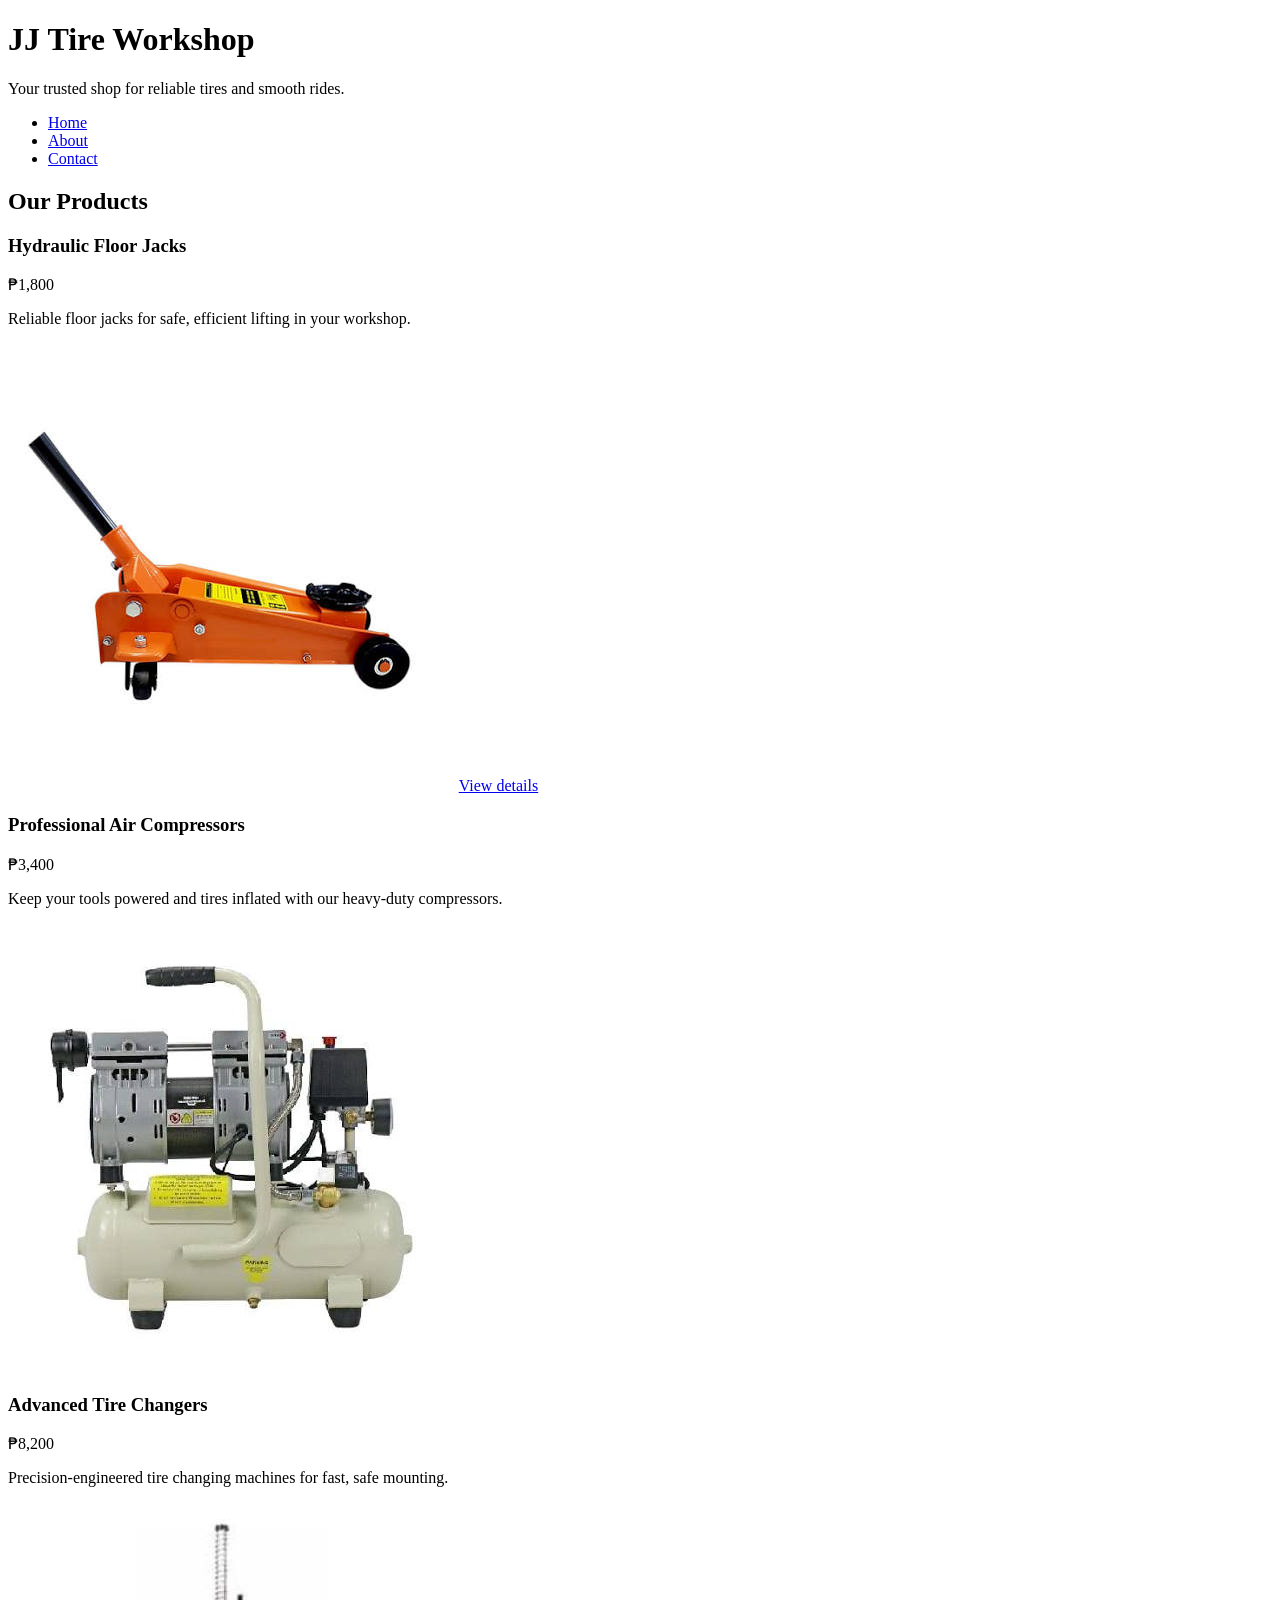
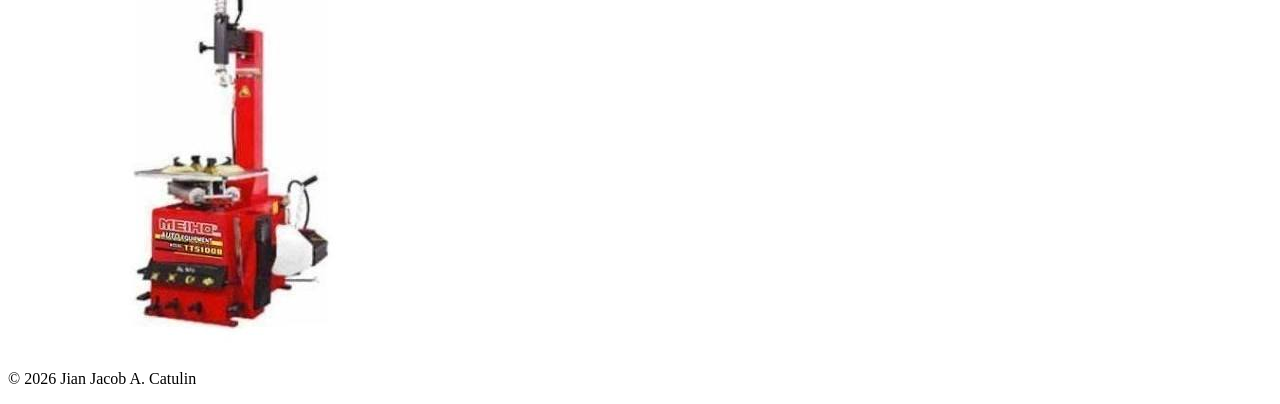
==== index.html @ cdc23dc0 "Added link to detail page" ====
<!DOCTYPE html>
<html lang="en">
<head>
    <meta charset="UTF-8">
    <title>JJ Tire Workshop</title>
</head>
<body>

    <header>
        <h1>JJ Tire Workshop</h1>
        <p>Your trusted shop for reliable tires and smooth rides.</p>
        <nav>
            <ul>
                <li><a href="index.html">Home</a></li>
                <li><a href="about.html">About</a></li>
                <li><a href="contact.html">Contact</a></li>
            </ul>
        </nav>
    </header>

    <main>
        <section id="products">
            <h2>Our Products</h2>
            
            <article>
    <h3>Hydraulic Floor Jacks</h3>
    <p>₱1,800</p>
    <p>Reliable floor jacks for safe, efficient lifting in your workshop.</p>
    <img src="floor_jacks.jpg" alt="A robust red hydraulic floor jack">
 <a href="products/hydraulic-floor-jacks.html">View details</a>
</article>

            <article>
                <h3>Professional Air Compressors</h3>
                <p>₱3,400</p>
                <p>Keep your tools powered and tires inflated with our heavy-duty compressors.</p>
                <img src="air_compressor.jpg" alt="A high capacity industrial grade air compressor">
            </article>

            <article>
                <h3>Advanced Tire Changers</h3>
                <p>₱8,200</p>
                <p>Precision-engineered tire changing machines for fast, safe mounting.</p>
                <img src="tire_changer.jpg" alt="A commercial tire changing machine with a standard design">
            </article>

        </section>
    </main>

    <footer>
        <p>&copy; 2026 Jian Jacob A. Catulin</p>
    </footer>

</body>
</html>
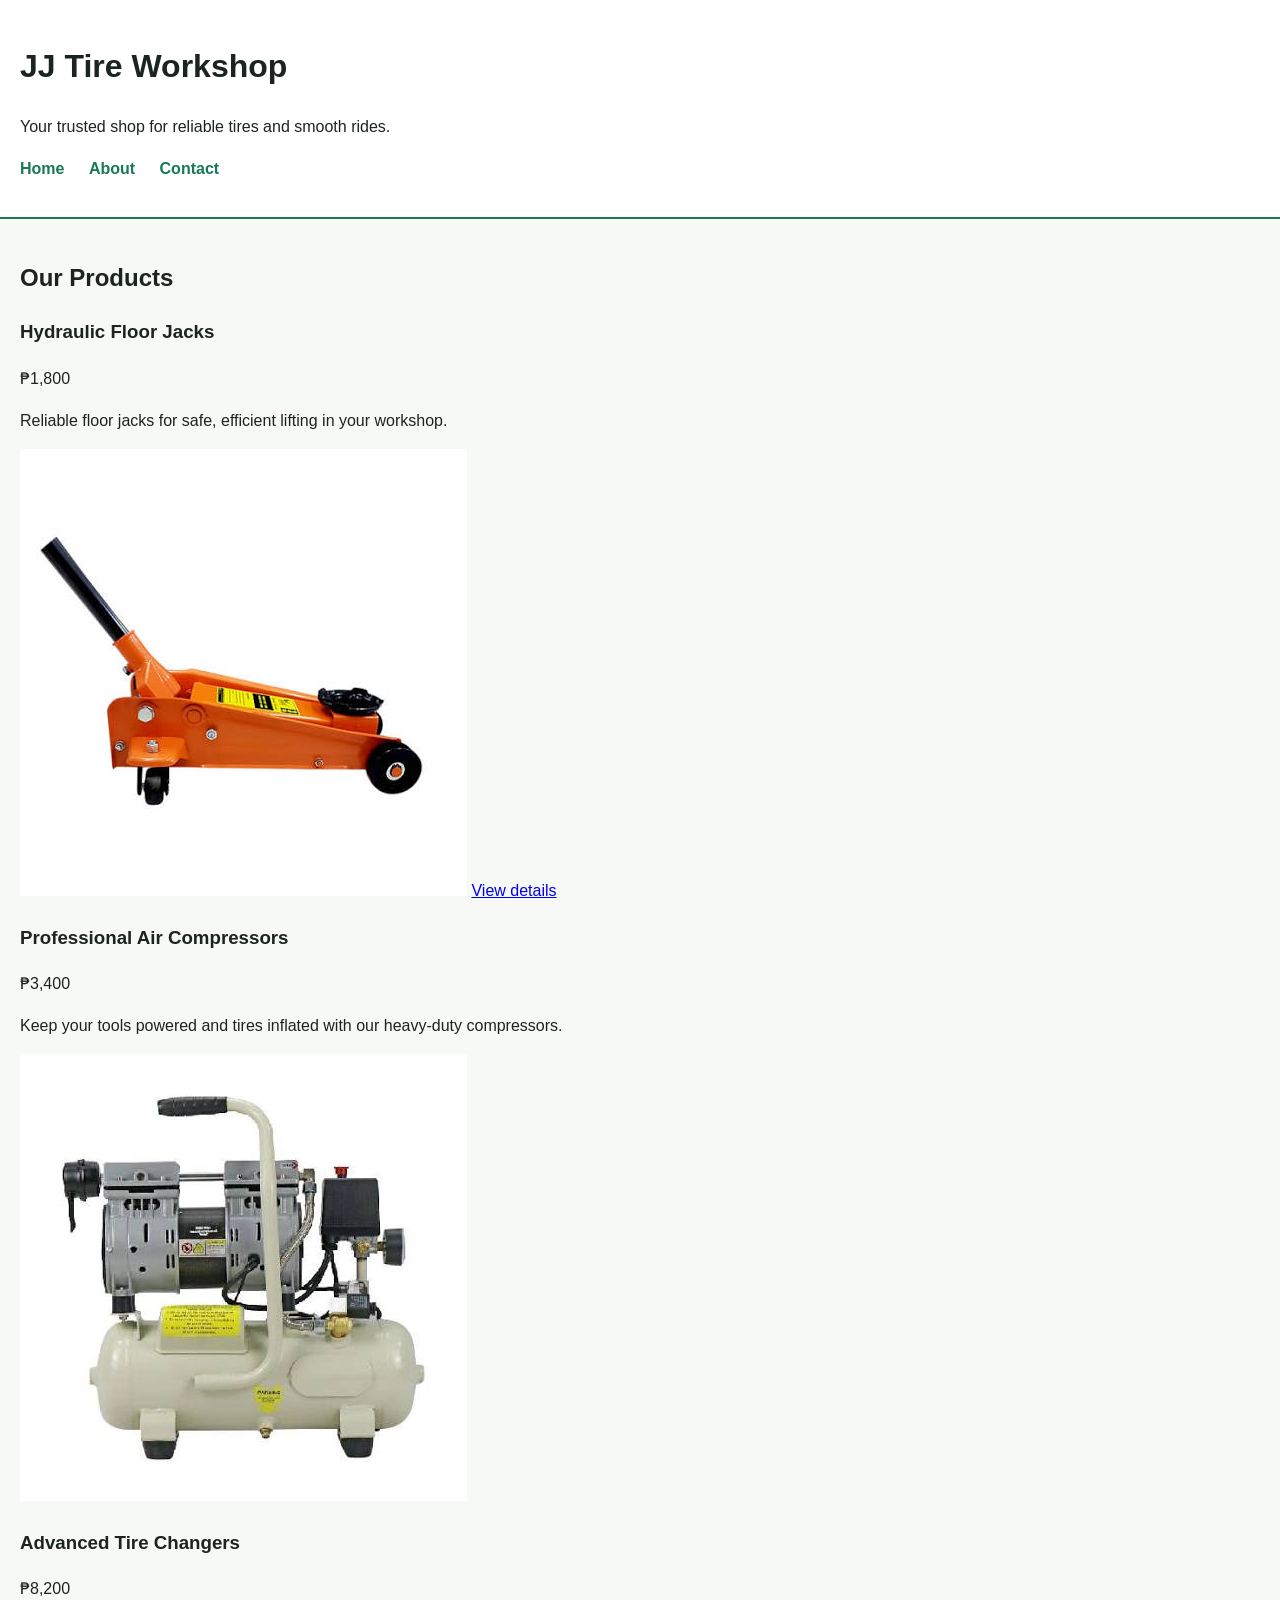
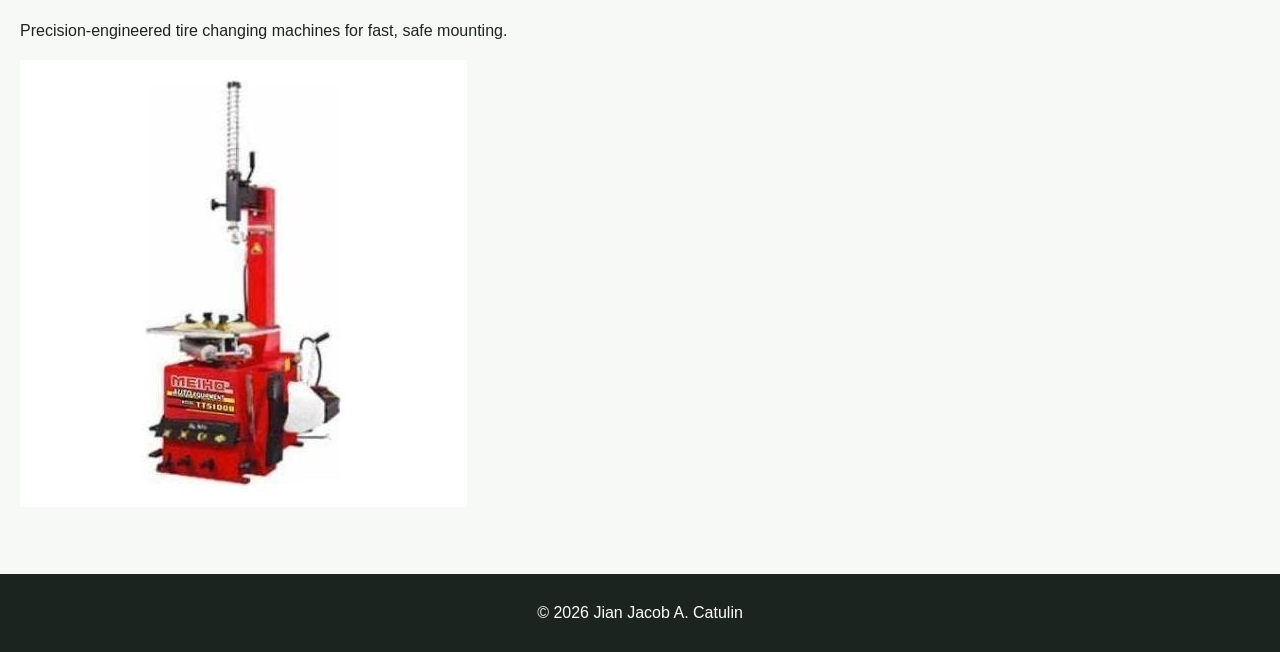
==== commit f8b113d9: "Fixed contact page layout and folder structure" ====
--- a/index.html
+++ b/index.html
@@ -3,6 +3,7 @@
 <head>
     <meta charset="UTF-8">
     <title>JJ Tire Workshop</title>
+    <link rel="stylesheet" href="style.css">
 </head>
 <body>
 
--- a/style.css
+++ b/style.css
@@ -0,0 +1,74 @@
+:root {
+
+  --brand: #177A54; 
+  --ink: #1C2420;
+  --muted: #5D665C;
+  --bg-light: #F7F9F6;
+}
+
+
+* {
+
+  box-sizing: border-box;
+}
+
+body {
+
+  font-family: 'Segoe UI', Helvetica, Arial, sans-serif;
+  line-height: 1.6;
+  color: var(--ink);
+  background-color: var(--bg-light);
+  margin: 0;
+}
+
+
+header {
+  background-color: white;
+  padding: 20px;
+  border-bottom: 2px solid var(--brand);
+}
+
+main {
+  padding: 20px;
+}
+
+footer {
+  background-color: var(--ink);
+  color: white;
+  text-align: center;
+  padding: 10px;
+  margin-top: 40px;
+}
+
+
+nav ul {
+ 
+  list-style: none;
+  padding: 0;
+}
+
+nav li {
+ 
+  display: inline-block;
+  margin-right: 20px;
+}
+
+nav a {
+ 
+  text-decoration: none;
+  color: var(--brand);
+  font-weight: bold;
+}
+
+nav a:hover {
+  color: var(--ink);
+}
+
+
+.card {
+  border: 1px solid var(--muted);
+  background-color: white;
+  padding: 20px;
+  margin-bottom: 20px;
+  border-left: 5px solid var(--brand);
+}
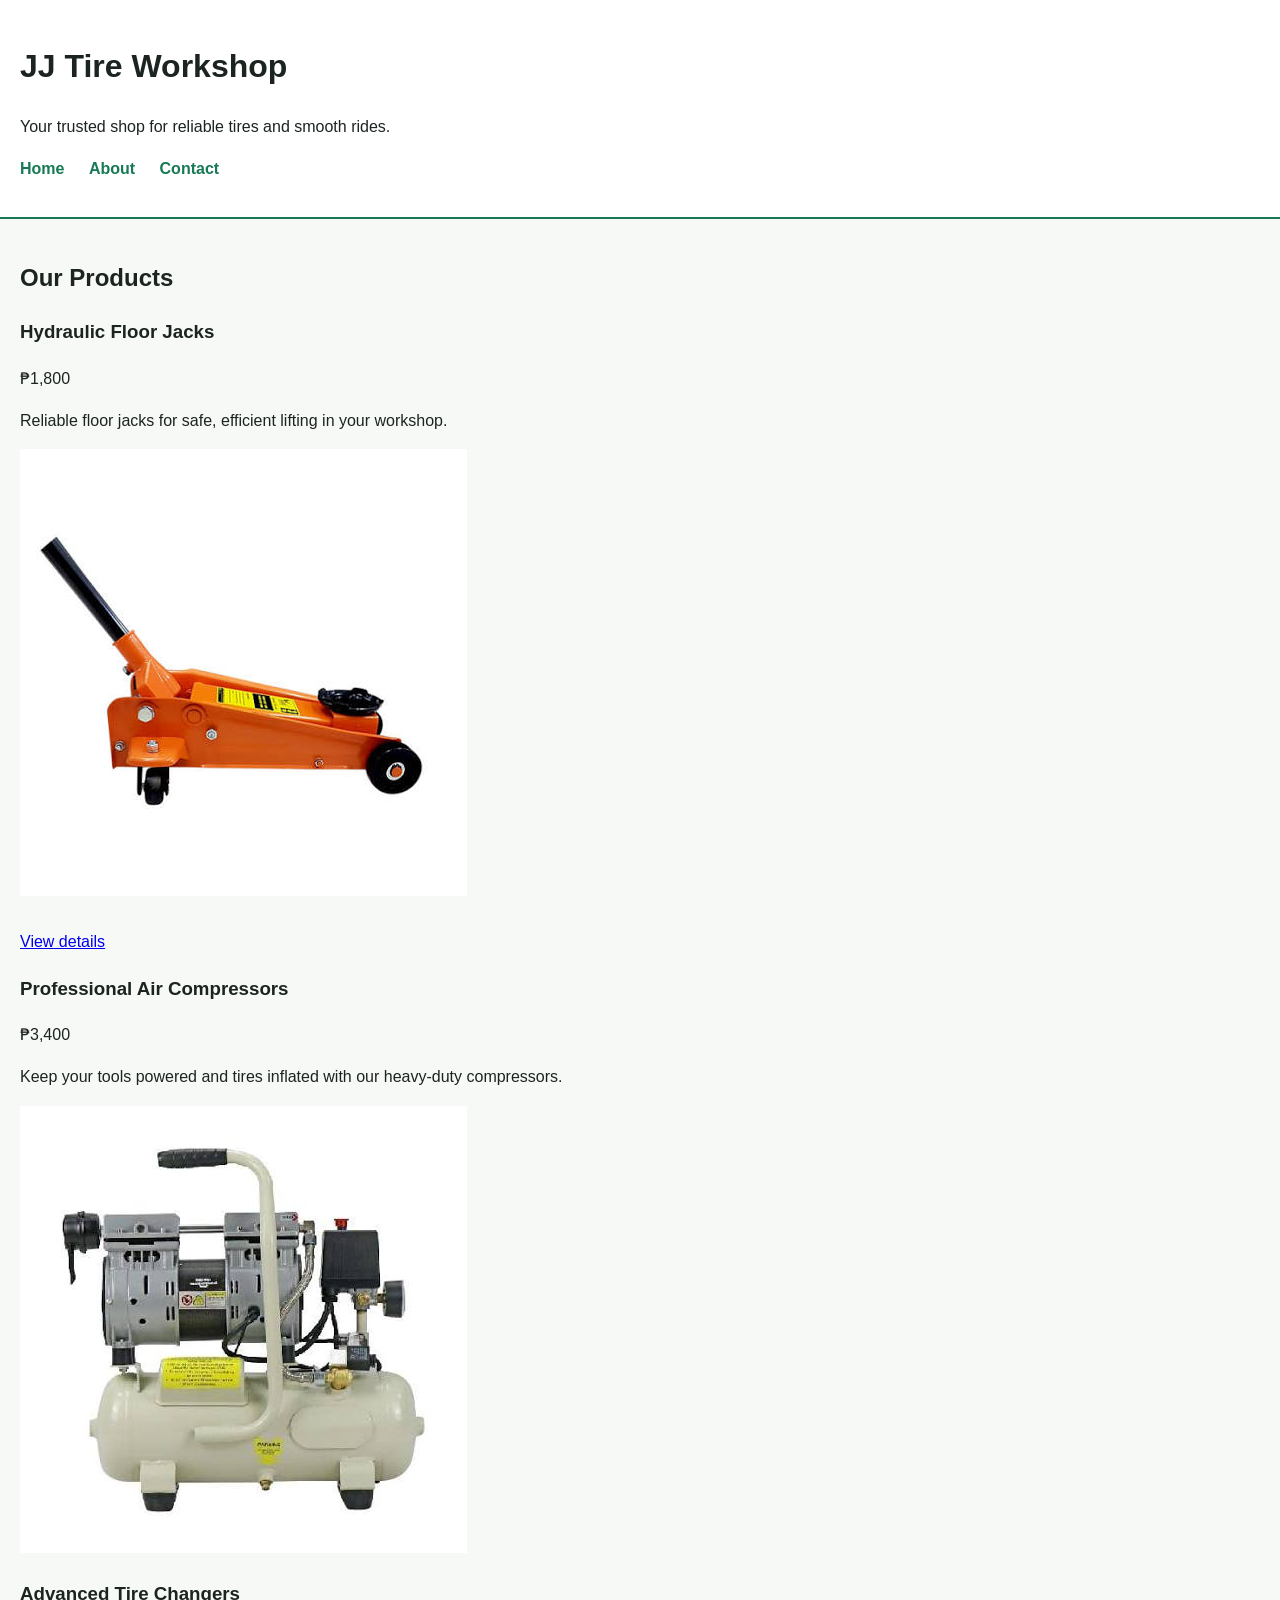
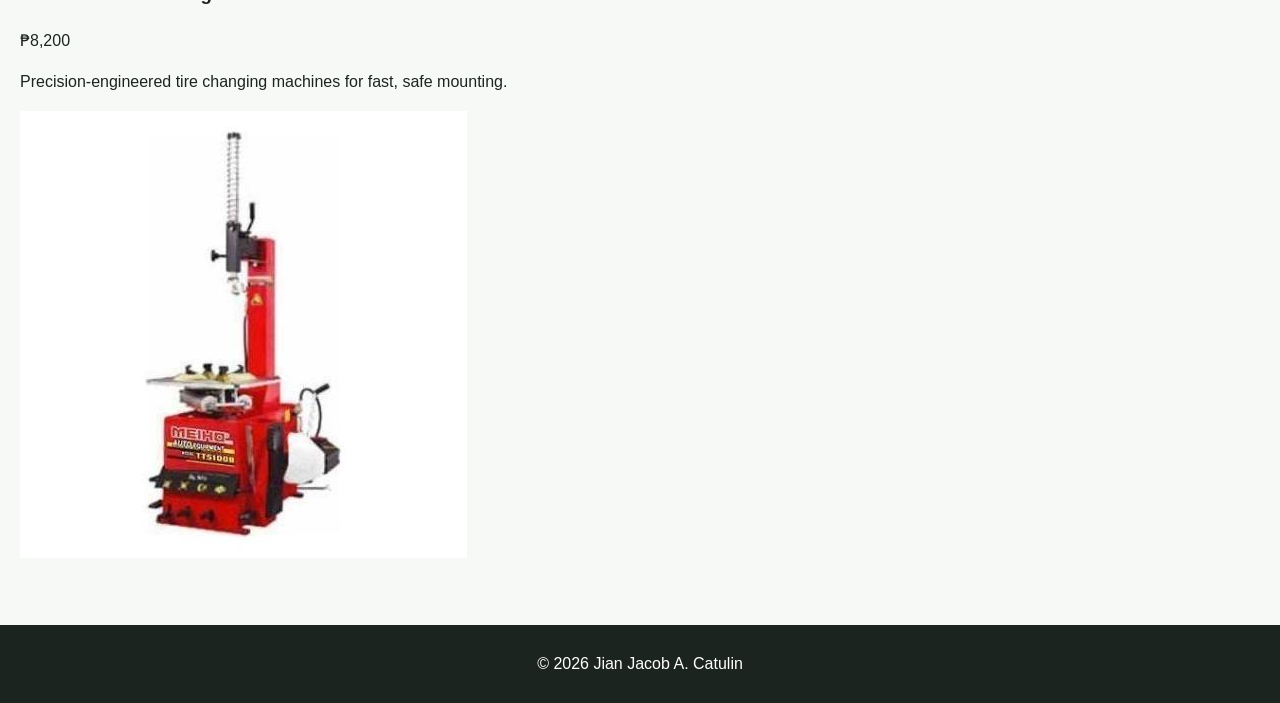
==== commit cc701852: "Applied product card class to HTML and updated CSS" ====
--- a/index.html
+++ b/index.html
@@ -20,33 +20,37 @@
     </header>
 
     <main>
-        <section id="products">
-            <h2>Our Products</h2>
-            
-            <article>
-    <h3>Hydraulic Floor Jacks</h3>
-    <p>₱1,800</p>
-    <p>Reliable floor jacks for safe, efficient lifting in your workshop.</p>
-    <img src="floor_jacks.jpg" alt="A robust red hydraulic floor jack">
- <a href="products/hydraulic-floor-jacks.html">View details</a>
-</article>
+    <section id="products">
+        <h2>Our Products</h2>
 
-            <article>
-                <h3>Professional Air Compressors</h3>
-                <p>₱3,400</p>
-                <p>Keep your tools powered and tires inflated with our heavy-duty compressors.</p>
-                <img src="air_compressor.jpg" alt="A high capacity industrial grade air compressor">
-            </article>
+    
+        <div class="product-card">
+            <h3>Hydraulic Floor Jacks</h3>
+            <p>₱1,800</p>
+            <p>Reliable floor jacks for safe, efficient lifting in your workshop.</p>
+            <img src="floor_jacks.jpg" alt="A robust red hydraulic floor jack">
+            <br><br>
+            <a href="products/hydraulic-floor-jacks.html">View details</a>
+        </div>
 
-            <article>
-                <h3>Advanced Tire Changers</h3>
-                <p>₱8,200</p>
-                <p>Precision-engineered tire changing machines for fast, safe mounting.</p>
-                <img src="tire_changer.jpg" alt="A commercial tire changing machine with a standard design">
-            </article>
+      
+        <div class="product-card">
+            <h3>Professional Air Compressors</h3>
+            <p>₱3,400</p>
+            <p>Keep your tools powered and tires inflated with our heavy-duty compressors.</p>
+            <img src="air_compressor.jpg" alt="A high capacity industrial grade air compressor">
+        </div>
 
-        </section>
-    </main>
+       
+        <div class="product-card">
+            <h3>Advanced Tire Changers</h3>
+            <p>₱8,200</p>
+            <p>Precision-engineered tire changing machines for fast, safe mounting.</p>
+            <img src="tire_changer.jpg" alt="A professional tire changing machine">
+        </div>
+
+    </section>
+</main>
 
     <footer>
         <p>&copy; 2026 Jian Jacob A. Catulin</p>
--- a/style.css
+++ b/style.css
@@ -71,4 +71,56 @@
   padding: 20px;
   margin-bottom: 20px;
   border-left: 5px solid var(--brand);
+}
+
+
+
+/* ===== Contact Form ===== */
+fieldset {
+  padding: 20px;
+  border-radius: 8px;
+  border: 1px solid var(--muted); 
+  background-color: #ffffff;
+}
+
+legend {
+  color: var(--brand);
+  font-weight: bold;
+  font-size: 1.2rem;
+  padding: 0 8px;
+}
+
+
+input, textarea, select {
+  padding: 12px;
+  border: 1px solid var(--muted);
+  border-radius: 4px;
+  width: 100%;
+  max-width: 400px;
+  font-family: inherit;
+}
+
+
+button[type="submit"] {
+  background-color: var(--brand);
+  color: #ffffff;
+  padding: 12px 24px;
+  border: none;
+  border-radius: 4px;
+  cursor: pointer;
+  font-weight: bold;
+  font-size: 1rem;
+  margin-top: 16px;
+}
+
+button[type="submit"]:hover {
+  background-color: var(--ink);
+}
+
+
+input:focus,
+textarea:focus,
+select:focus {
+  outline: 3px solid var(--brand);
+  outline-offset: 2px;
 }
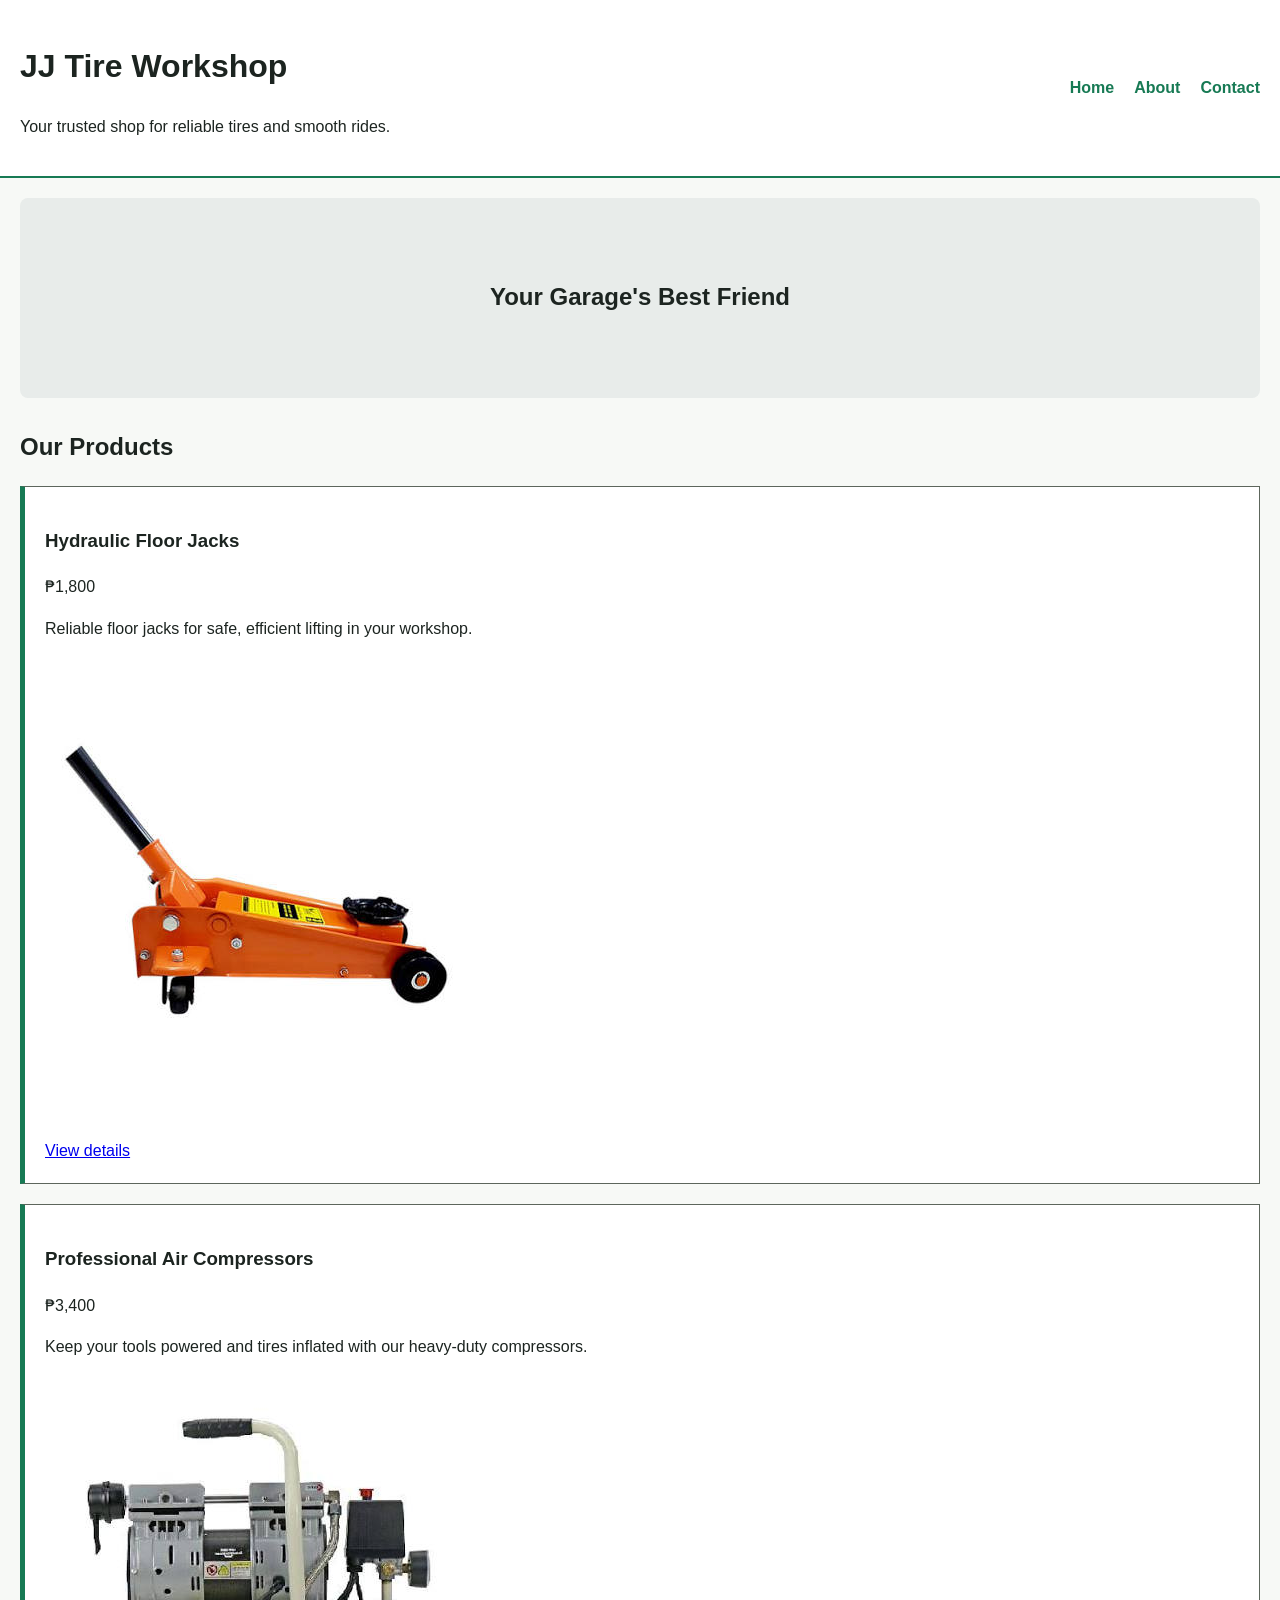
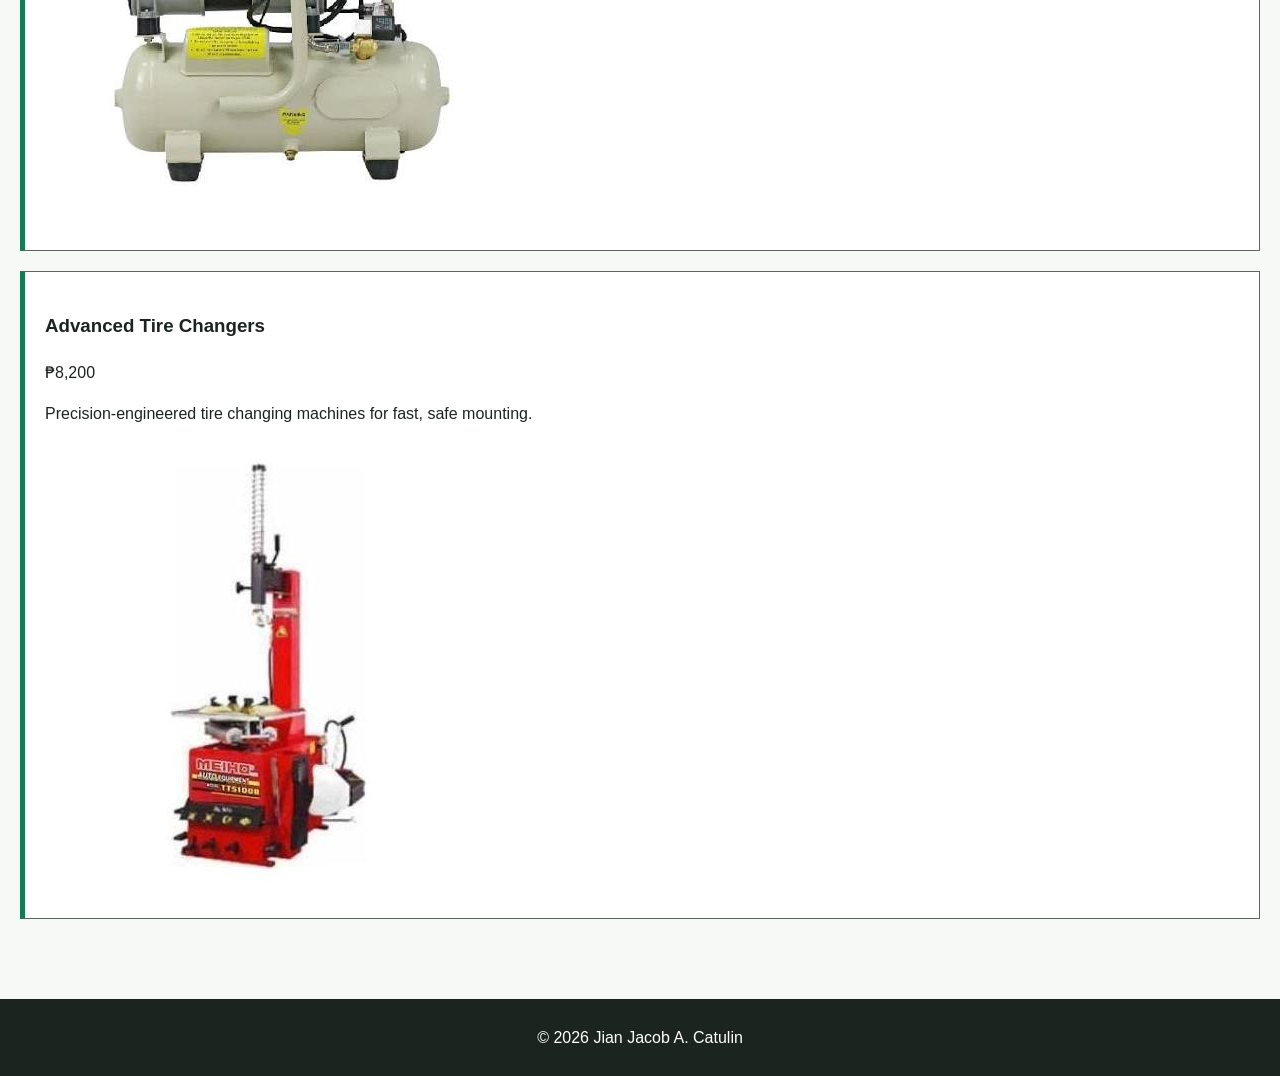
==== commit b3d37923: "Rebuilt header with Flexbox" ====
--- a/index.html
+++ b/index.html
@@ -7,9 +7,16 @@
 </head>
 <body>
 
-    <header>
-        <h1>JJ Tire Workshop</h1>
-        <p>Your trusted shop for reliable tires and smooth rides.</p>
+  
+    <header class="site-header">
+        
+     
+        <div class="brand">
+            <h1>JJ Tire Workshop</h1>
+            <p>Your trusted shop for reliable tires and smooth rides.</p>
+        </div>
+        
+    
         <nav>
             <ul>
                 <li><a href="index.html">Home</a></li>
@@ -17,40 +24,44 @@
                 <li><a href="contact.html">Contact</a></li>
             </ul>
         </nav>
+        
     </header>
 
     <main>
-    <section id="products">
-        <h2>Our Products</h2>
-
+        
     
-        <div class="product-card">
-            <h3>Hydraulic Floor Jacks</h3>
-            <p>₱1,800</p>
-            <p>Reliable floor jacks for safe, efficient lifting in your workshop.</p>
-            <img src="floor_jacks.jpg" alt="A robust red hydraulic floor jack">
-            <br><br>
-            <a href="products/hydraulic-floor-jacks.html">View details</a>
+        <div class="centered-banner">
+            <h2>Your Garage's Best Friend</h2>
         </div>
 
-      
-        <div class="product-card">
-            <h3>Professional Air Compressors</h3>
-            <p>₱3,400</p>
-            <p>Keep your tools powered and tires inflated with our heavy-duty compressors.</p>
-            <img src="air_compressor.jpg" alt="A high capacity industrial grade air compressor">
-        </div>
+        <section id="products">
+            <h2>Our Products</h2>
+        
+            <div class="product-card">
+                <h3>Hydraulic Floor Jacks</h3>
+                <p>₱1,800</p>
+                <p>Reliable floor jacks for safe, efficient lifting in your workshop.</p>
+                <img src="floor_jacks.jpg" alt="A robust red hydraulic floor jack">
+                <br><br>
+                <a href="products/hydraulic-floor-jacks.html">View details</a>
+            </div>
+          
+            <div class="product-card">
+                <h3>Professional Air Compressors</h3>
+                <p>₱3,400</p>
+                <p>Keep your tools powered and tires inflated with our heavy-duty compressors.</p>
+                <img src="air_compressor.jpg" alt="A high capacity industrial grade air compressor">
+            </div>
+           
+            <div class="product-card">
+                <h3>Advanced Tire Changers</h3>
+                <p>₱8,200</p>
+                <p>Precision-engineered tire changing machines for fast, safe mounting.</p>
+                <img src="tire_changer.jpg" alt="A professional tire changing machine">
+            </div>
 
-       
-        <div class="product-card">
-            <h3>Advanced Tire Changers</h3>
-            <p>₱8,200</p>
-            <p>Precision-engineered tire changing machines for fast, safe mounting.</p>
-            <img src="tire_changer.jpg" alt="A professional tire changing machine">
-        </div>
-
-    </section>
-</main>
+        </section>
+    </main>
 
     <footer>
         <p>&copy; 2026 Jian Jacob A. Catulin</p>
--- a/style.css
+++ b/style.css
@@ -1,19 +1,15 @@
 :root {
-
   --brand: #177A54; 
   --ink: #1C2420;
   --muted: #5D665C;
   --bg-light: #F7F9F6;
 }
 
-
 * {
-
   box-sizing: border-box;
 }
 
 body {
-
   font-family: 'Segoe UI', Helvetica, Arial, sans-serif;
   line-height: 1.6;
   color: var(--ink);
@@ -22,10 +18,13 @@
 }
 
 
-header {
+.site-header {
   background-color: white;
   padding: 20px;
   border-bottom: 2px solid var(--brand);
+  display: flex;
+  justify-content: space-between;
+  align-items: center;
 }
 
 main {
@@ -42,19 +41,14 @@
 
 
 nav ul {
- 
   list-style: none;
   padding: 0;
+  display: flex;
+  gap: 20px;
 }
 
-nav li {
- 
-  display: inline-block;
-  margin-right: 20px;
-}
 
 nav a {
- 
   text-decoration: none;
   color: var(--brand);
   font-weight: bold;
@@ -65,7 +59,19 @@
 }
 
 
-.card {
+.centered-banner {
+  display: flex;
+  justify-content: center;
+  align-items: center;
+  height: 200px;
+  text-align: center;
+  background-color: #e8ecea; 
+  margin-bottom: 30px;
+  border-radius: 8px;
+}
+
+
+.product-card {
   border: 1px solid var(--muted);
   background-color: white;
   padding: 20px;
@@ -73,9 +79,7 @@
   border-left: 5px solid var(--brand);
 }
 
-
-
-/* ===== Contact Form ===== */
+/*  Contact Form */
 fieldset {
   padding: 20px;
   border-radius: 8px;
@@ -90,7 +94,6 @@
   padding: 0 8px;
 }
 
-
 input, textarea, select {
   padding: 12px;
   border: 1px solid var(--muted);
@@ -99,7 +102,6 @@
   max-width: 400px;
   font-family: inherit;
 }
-
 
 button[type="submit"] {
   background-color: var(--brand);
@@ -117,7 +119,6 @@
   background-color: var(--ink);
 }
 
-
 input:focus,
 textarea:focus,
 select:focus {
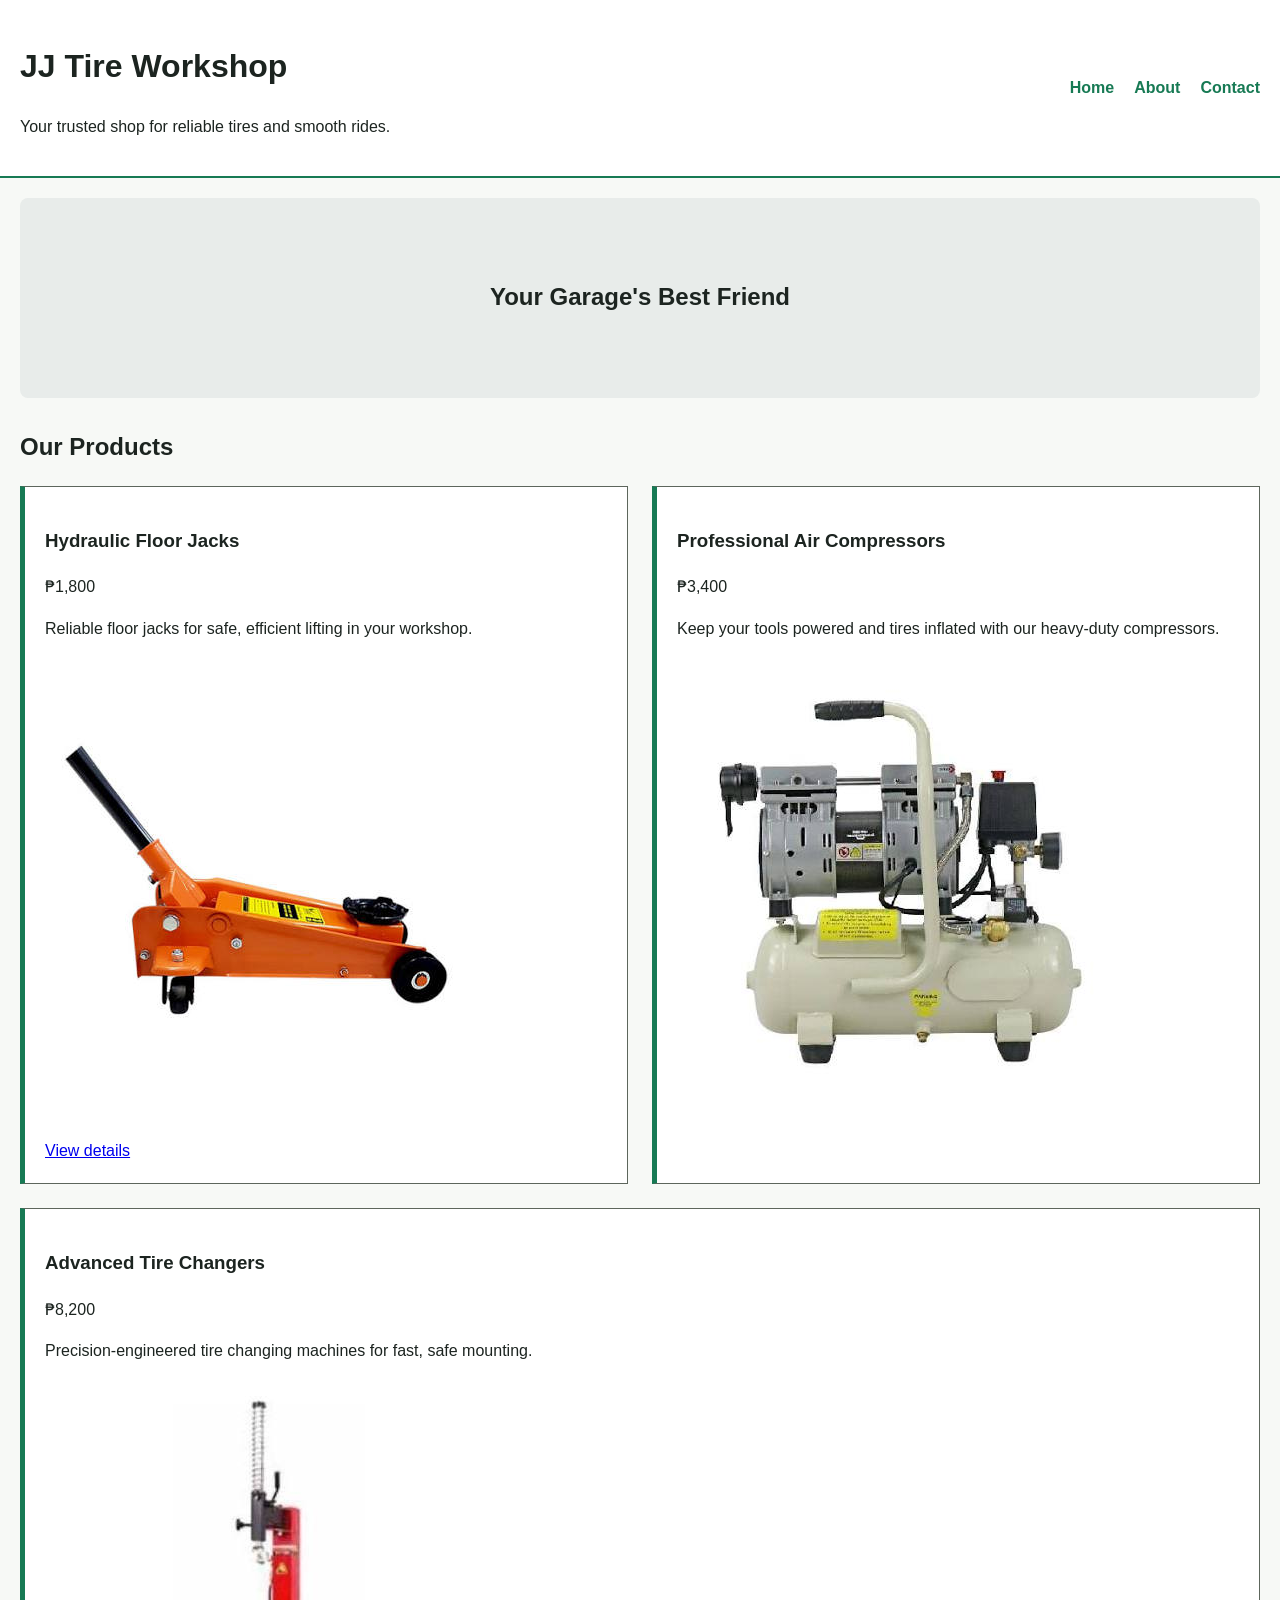
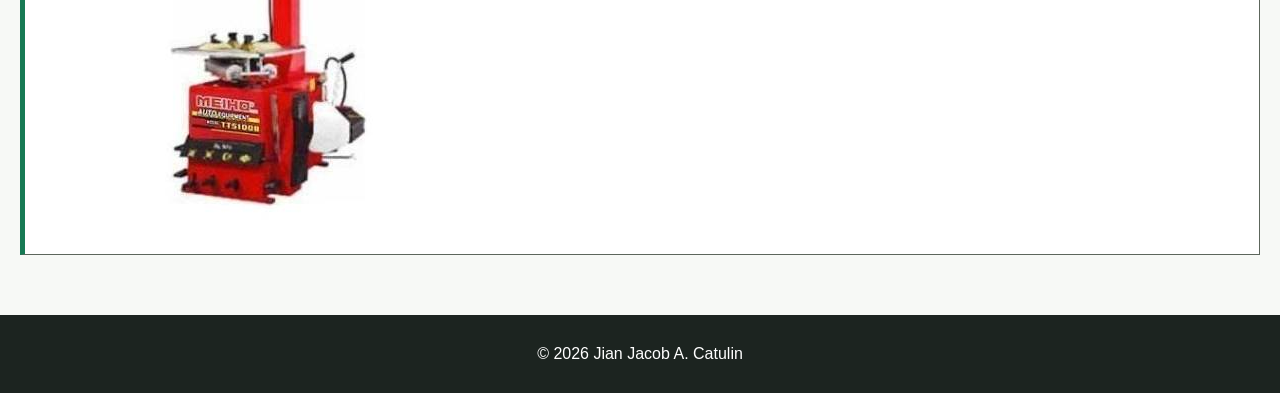
==== commit 7803df43: "Fixed HTML wrapper to activate responsive flexbox grid" ====
--- a/index.html
+++ b/index.html
@@ -7,16 +7,12 @@
 </head>
 <body>
 
-  
     <header class="site-header">
-        
-     
         <div class="brand">
             <h1>JJ Tire Workshop</h1>
             <p>Your trusted shop for reliable tires and smooth rides.</p>
         </div>
         
-    
         <nav>
             <ul>
                 <li><a href="index.html">Home</a></li>
@@ -24,12 +20,9 @@
                 <li><a href="contact.html">Contact</a></li>
             </ul>
         </nav>
-        
     </header>
 
     <main>
-        
-    
         <div class="centered-banner">
             <h2>Your Garage's Best Friend</h2>
         </div>
@@ -37,27 +30,33 @@
         <section id="products">
             <h2>Our Products</h2>
         
-            <div class="product-card">
-                <h3>Hydraulic Floor Jacks</h3>
-                <p>₱1,800</p>
-                <p>Reliable floor jacks for safe, efficient lifting in your workshop.</p>
-                <img src="floor_jacks.jpg" alt="A robust red hydraulic floor jack">
-                <br><br>
-                <a href="products/hydraulic-floor-jacks.html">View details</a>
-            </div>
-          
-            <div class="product-card">
-                <h3>Professional Air Compressors</h3>
-                <p>₱3,400</p>
-                <p>Keep your tools powered and tires inflated with our heavy-duty compressors.</p>
-                <img src="air_compressor.jpg" alt="A high capacity industrial grade air compressor">
-            </div>
            
-            <div class="product-card">
-                <h3>Advanced Tire Changers</h3>
-                <p>₱8,200</p>
-                <p>Precision-engineered tire changing machines for fast, safe mounting.</p>
-                <img src="tire_changer.jpg" alt="A professional tire changing machine">
+            <div class="product-grid">
+
+                <div class="product-card">
+                    <h3>Hydraulic Floor Jacks</h3>
+                    <p>₱1,800</p>
+                    <p>Reliable floor jacks for safe, efficient lifting in your workshop.</p>
+                    <img src="floor_jacks.jpg" alt="A robust red hydraulic floor jack">
+                    <br><br>
+                    <a href="products/hydraulic-floor-jacks.html">View details</a>
+                </div>
+              
+                <div class="product-card">
+                    <h3>Professional Air Compressors</h3>
+                    <p>₱3,400</p>
+                    <p>Keep your tools powered and tires inflated with our heavy-duty compressors.</p>
+                    <img src="air_compressor.jpg" alt="A high capacity industrial grade air compressor">
+                </div>
+               
+                <div class="product-card">
+                    <h3>Advanced Tire Changers</h3>
+                    <p>₱8,200</p>
+                    <p>Precision-engineered tire changing machines for fast, safe mounting.</p>
+                    <img src="tire_changer.jpg" alt="A professional tire changing machine">
+                </div>
+
+         
             </div>
 
         </section>
--- a/style.css
+++ b/style.css
@@ -70,13 +70,18 @@
   border-radius: 8px;
 }
 
+.product-grid {
+  display: flex;
+  flex-wrap: wrap;
+  gap: 24px;
+}
 
 .product-card {
   border: 1px solid var(--muted);
   background-color: white;
   padding: 20px;
-  margin-bottom: 20px;
   border-left: 5px solid var(--brand);
+  flex: 1 1 240px; 
 }
 
 /*  Contact Form */
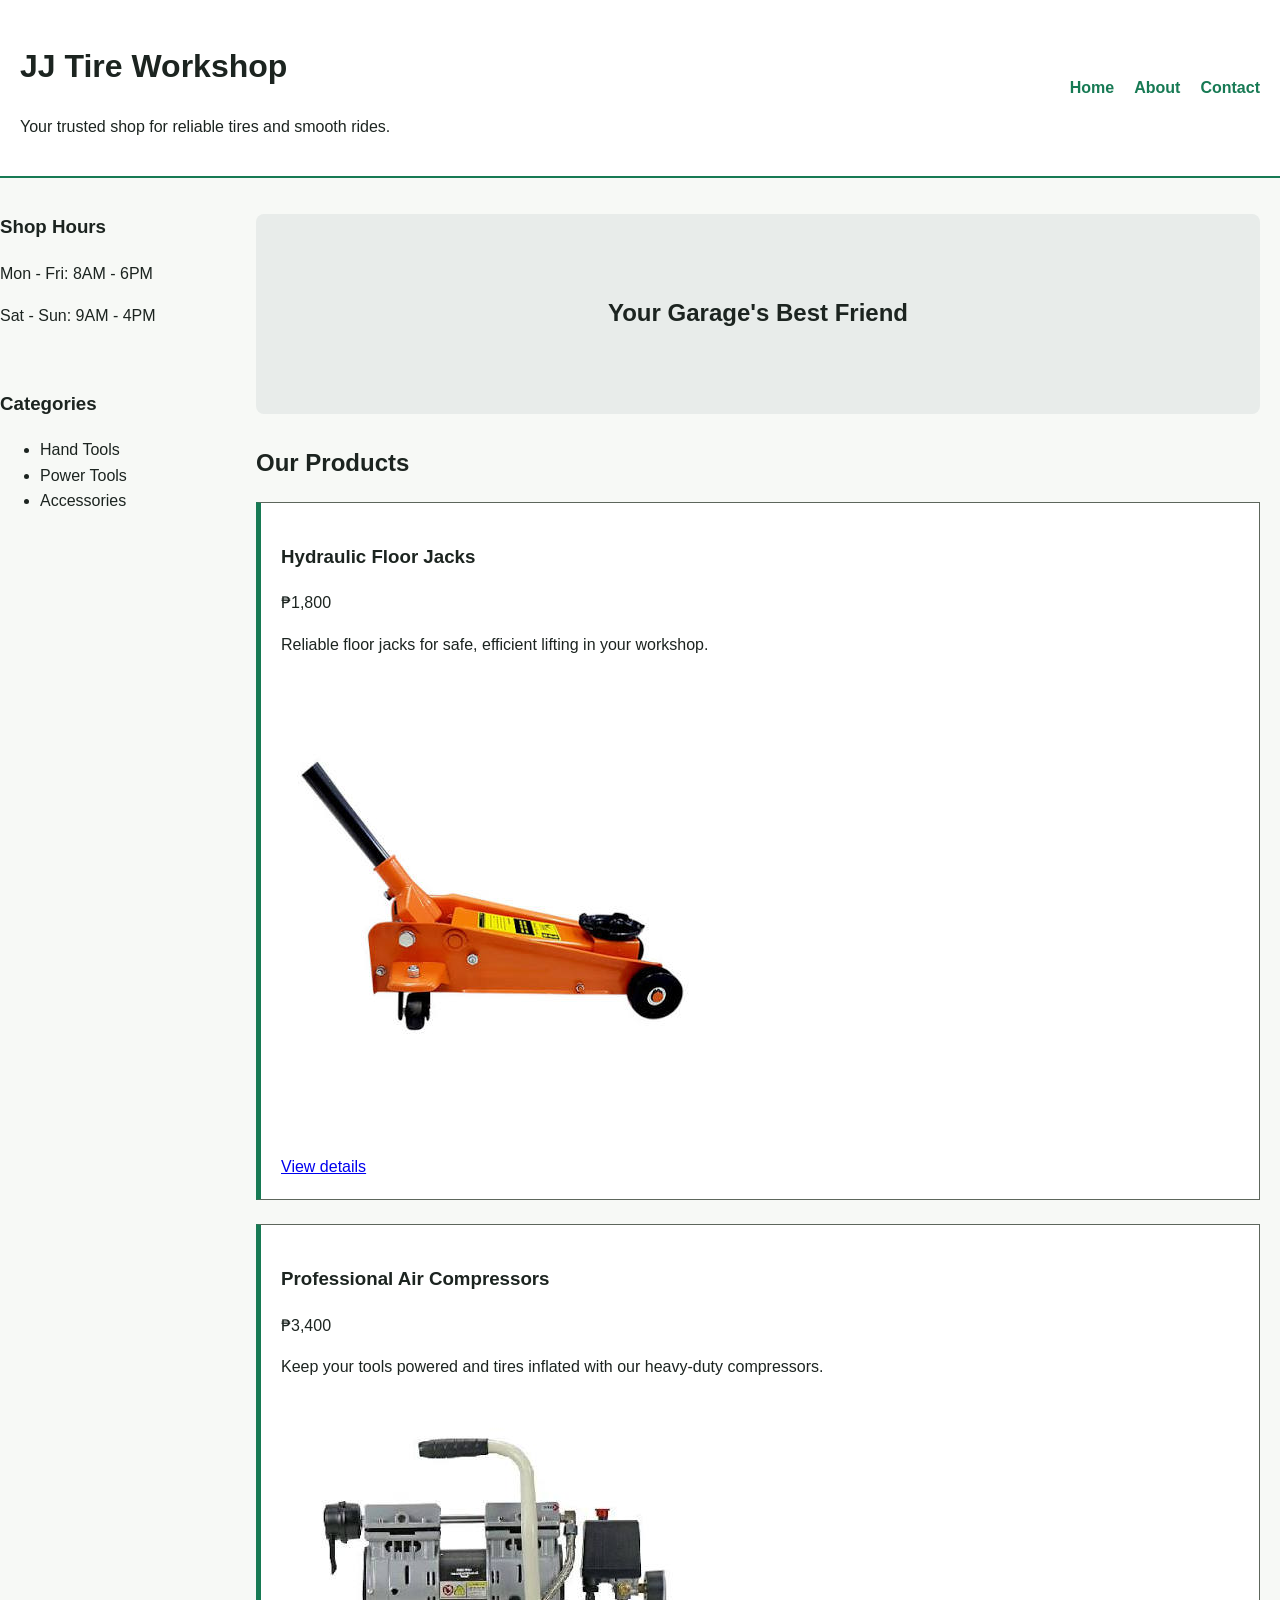
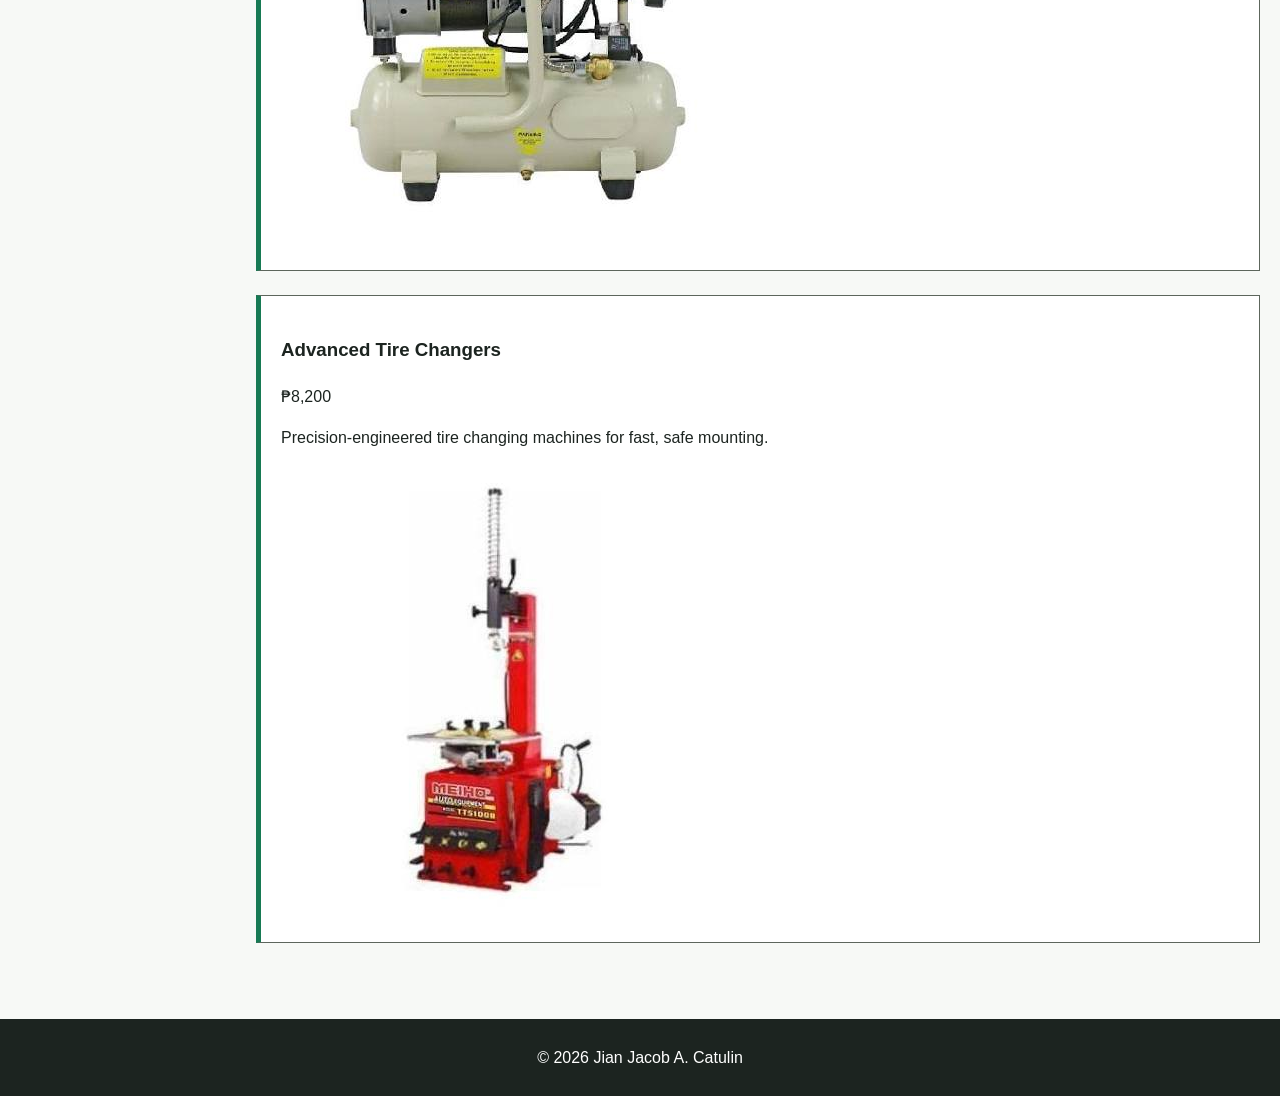
==== commit d8ec7c5b: "Added grid layout and sidebar" ====
--- a/index.html
+++ b/index.html
@@ -7,64 +7,83 @@
 </head>
 <body>
 
-    <header class="site-header">
-        <div class="brand">
-            <h1>JJ Tire Workshop</h1>
-            <p>Your trusted shop for reliable tires and smooth rides.</p>
-        </div>
-        
-        <nav>
+    <div class="page">
+
+        <header class="site-header">
+            <div class="brand">
+                <h1>JJ Tire Workshop</h1>
+                <p>Your trusted shop for reliable tires and smooth rides.</p>
+            </div>
+            
+            <nav>
+                <ul>
+                    <li><a href="index.html">Home</a></li>
+                    <li><a href="about.html">About</a></li>
+                    <li><a href="contact.html">Contact</a></li>
+                </ul>
+            </nav>
+        </header>
+
+       
+        <aside>
+            <h3>Shop Hours</h3>
+            <p>Mon - Fri: 8AM - 6PM</p>
+            <p>Sat - Sun: 9AM - 4PM</p>
+            
+            <br>
+            
+            <h3>Categories</h3>
             <ul>
-                <li><a href="index.html">Home</a></li>
-                <li><a href="about.html">About</a></li>
-                <li><a href="contact.html">Contact</a></li>
+                <li>Hand Tools</li>
+                <li>Power Tools</li>
+                <li>Accessories</li>
             </ul>
-        </nav>
-    </header>
+        </aside>
 
-    <main>
-        <div class="centered-banner">
-            <h2>Your Garage's Best Friend</h2>
-        </div>
+        <main>
+            <div class="centered-banner">
+                <h2>Your Garage's Best Friend</h2>
+            </div>
 
-        <section id="products">
-            <h2>Our Products</h2>
-        
-           
-            <div class="product-grid">
+            <section id="products">
+                <h2>Our Products</h2>
+            
+                <div class="product-grid">
 
-                <div class="product-card">
-                    <h3>Hydraulic Floor Jacks</h3>
-                    <p>₱1,800</p>
-                    <p>Reliable floor jacks for safe, efficient lifting in your workshop.</p>
-                    <img src="floor_jacks.jpg" alt="A robust red hydraulic floor jack">
-                    <br><br>
-                    <a href="products/hydraulic-floor-jacks.html">View details</a>
-                </div>
-              
-                <div class="product-card">
-                    <h3>Professional Air Compressors</h3>
-                    <p>₱3,400</p>
-                    <p>Keep your tools powered and tires inflated with our heavy-duty compressors.</p>
-                    <img src="air_compressor.jpg" alt="A high capacity industrial grade air compressor">
-                </div>
-               
-                <div class="product-card">
-                    <h3>Advanced Tire Changers</h3>
-                    <p>₱8,200</p>
-                    <p>Precision-engineered tire changing machines for fast, safe mounting.</p>
-                    <img src="tire_changer.jpg" alt="A professional tire changing machine">
+                    <div class="product-card">
+                        <h3>Hydraulic Floor Jacks</h3>
+                        <p>₱1,800</p>
+                        <p>Reliable floor jacks for safe, efficient lifting in your workshop.</p>
+                        <img src="floor_jacks.jpg" alt="A robust red hydraulic floor jack">
+                        <br><br>
+                        <a href="products/hydraulic-floor-jacks.html">View details</a>
+                    </div>
+                  
+                    <div class="product-card">
+                        <h3>Professional Air Compressors</h3>
+                        <p>₱3,400</p>
+                        <p>Keep your tools powered and tires inflated with our heavy-duty compressors.</p>
+                        <img src="air_compressor.jpg" alt="A high capacity industrial grade air compressor">
+                    </div>
+                   
+                    <div class="product-card">
+                        <h3>Advanced Tire Changers</h3>
+                        <p>₱8,200</p>
+                        <p>Precision-engineered tire changing machines for fast, safe mounting.</p>
+                        <img src="tire_changer.jpg" alt="A professional tire changing machine">
+                    </div>
+
                 </div>
 
-         
-            </div>
+            </section>
+        </main>
 
-        </section>
-    </main>
+        <footer>
+            <p>&copy; 2026 Jian Jacob A. Catulin</p>
+        </footer>
 
-    <footer>
-        <p>&copy; 2026 Jian Jacob A. Catulin</p>
-    </footer>
+
+    </div>
 
 </body>
 </html>
--- a/style.css
+++ b/style.css
@@ -129,4 +129,19 @@
 select:focus {
   outline: 3px solid var(--brand);
   outline-offset: 2px;
-}+}
+
+.page {
+  display: grid;
+  grid-template-columns: 220px 1fr;
+  grid-template-areas:
+    "masthead masthead"
+    "side     main"
+    "foot     foot";
+  gap: 16px;
+}
+
+header { grid-area: masthead; }
+aside  { grid-area: side; }
+main   { grid-area: main; }
+footer { grid-area: foot; }
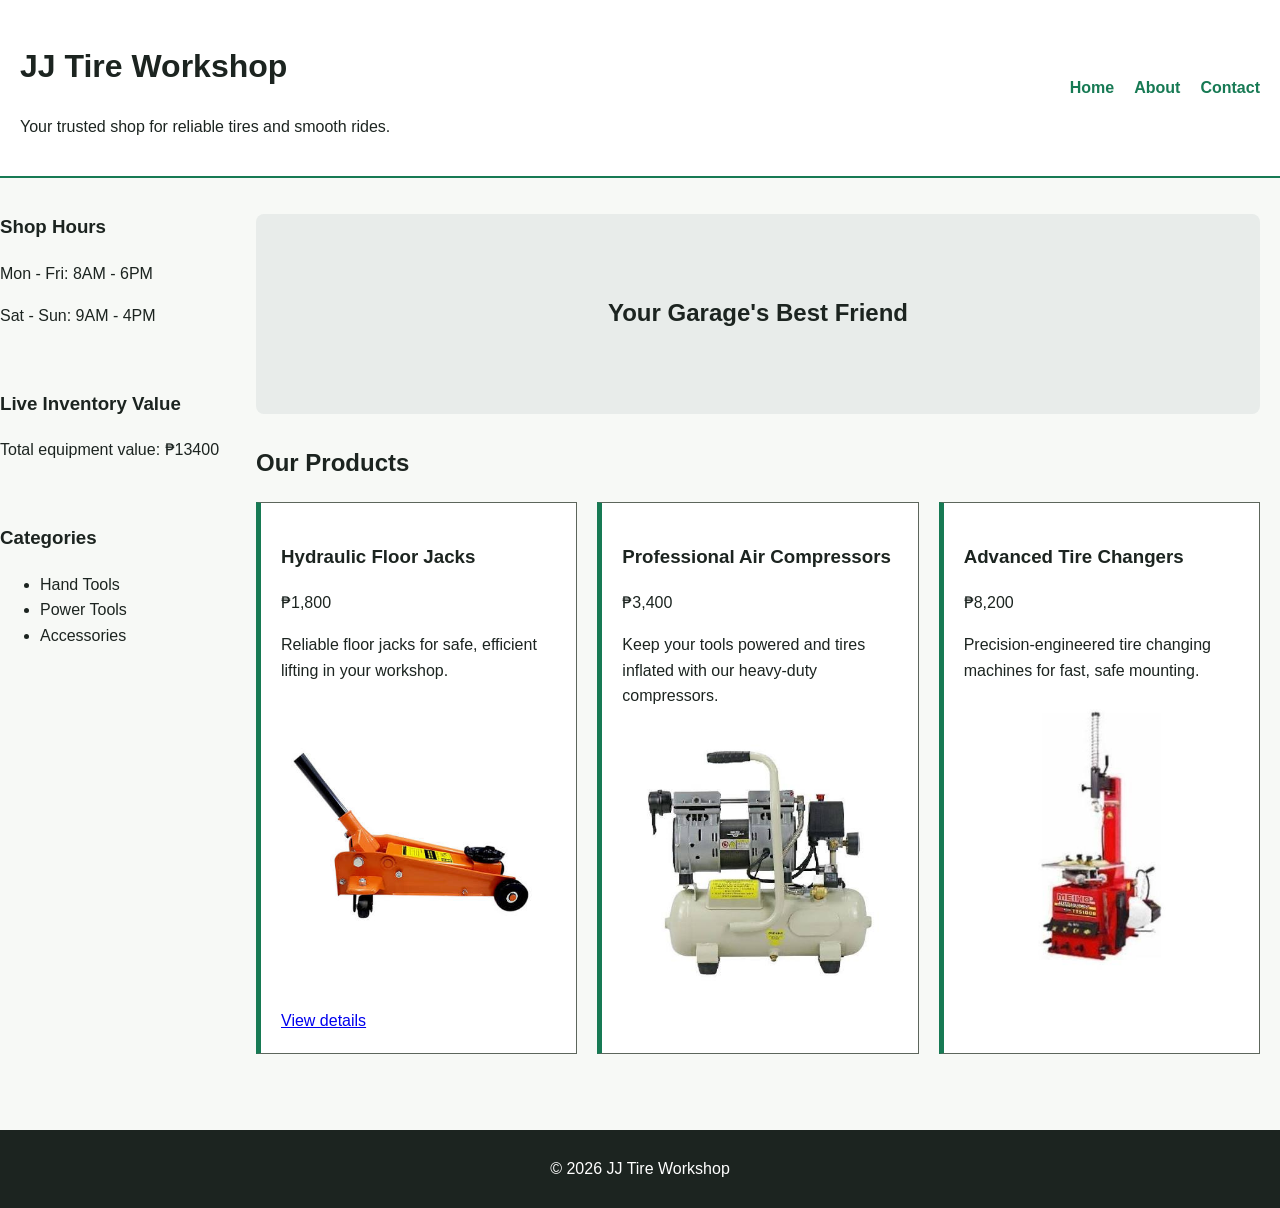
==== commit e1d695cf: "Added interactive JavaScript layer" ====
--- a/index.html
+++ b/index.html
@@ -11,7 +11,8 @@
 
         <header class="site-header">
             <div class="brand">
-                <h1>JJ Tire Workshop</h1>
+              
+                <h1 id="shop-name">JJ Tire Workshop</h1>
                 <p>Your trusted shop for reliable tires and smooth rides.</p>
             </div>
             
@@ -24,12 +25,17 @@
             </nav>
         </header>
 
-       
         <aside>
             <h3>Shop Hours</h3>
             <p>Mon - Fri: 8AM - 6PM</p>
             <p>Sat - Sun: 9AM - 4PM</p>
             
+            <br>
+            
+            <!-- Added a place to display the computed JavaScript calculation -->
+            <h3>Live Inventory Value</h3>
+            <p id="computed-stats"></p>
+
             <br>
             
             <h3>Categories</h3>
@@ -79,11 +85,13 @@
         </main>
 
         <footer>
-            <p>&copy; 2026 Jian Jacob A. Catulin</p>
+           
+            <p id="footer-copyright">&copy; 2026 Jian Jacob A. Catulin</p>
         </footer>
-
 
     </div>
 
+   
+    <script src="script.js"></script>
 </body>
 </html>
--- a/style.css
+++ b/style.css
@@ -131,17 +131,42 @@
   outline-offset: 2px;
 }
 
+
 .page {
   display: grid;
-  grid-template-columns: 220px 1fr;
+  grid-template-columns: 1fr;
   grid-template-areas:
-    "masthead masthead"
-    "side     main"
-    "foot     foot";
+    "masthead"
+    "main"
+    "side"
+    "foot";
   gap: 16px;
+}
+
+
+@media (min-width: 700px) {
+  .page {
+    grid-template-columns: 220px 1fr;
+    grid-template-areas:
+      "masthead masthead"
+      "side     main"
+      "foot     foot";
+  }
+}
+
+.product-grid {
+  display: grid;
+  grid-template-columns: repeat(auto-fit, minmax(250px, 1fr));
+  gap: 20px;
 }
 
 header { grid-area: masthead; }
 aside  { grid-area: side; }
 main   { grid-area: main; }
-footer { grid-area: foot; }+footer { grid-area: foot; }
+
+
+img {
+  max-width: 100%;
+  height: auto;
+}
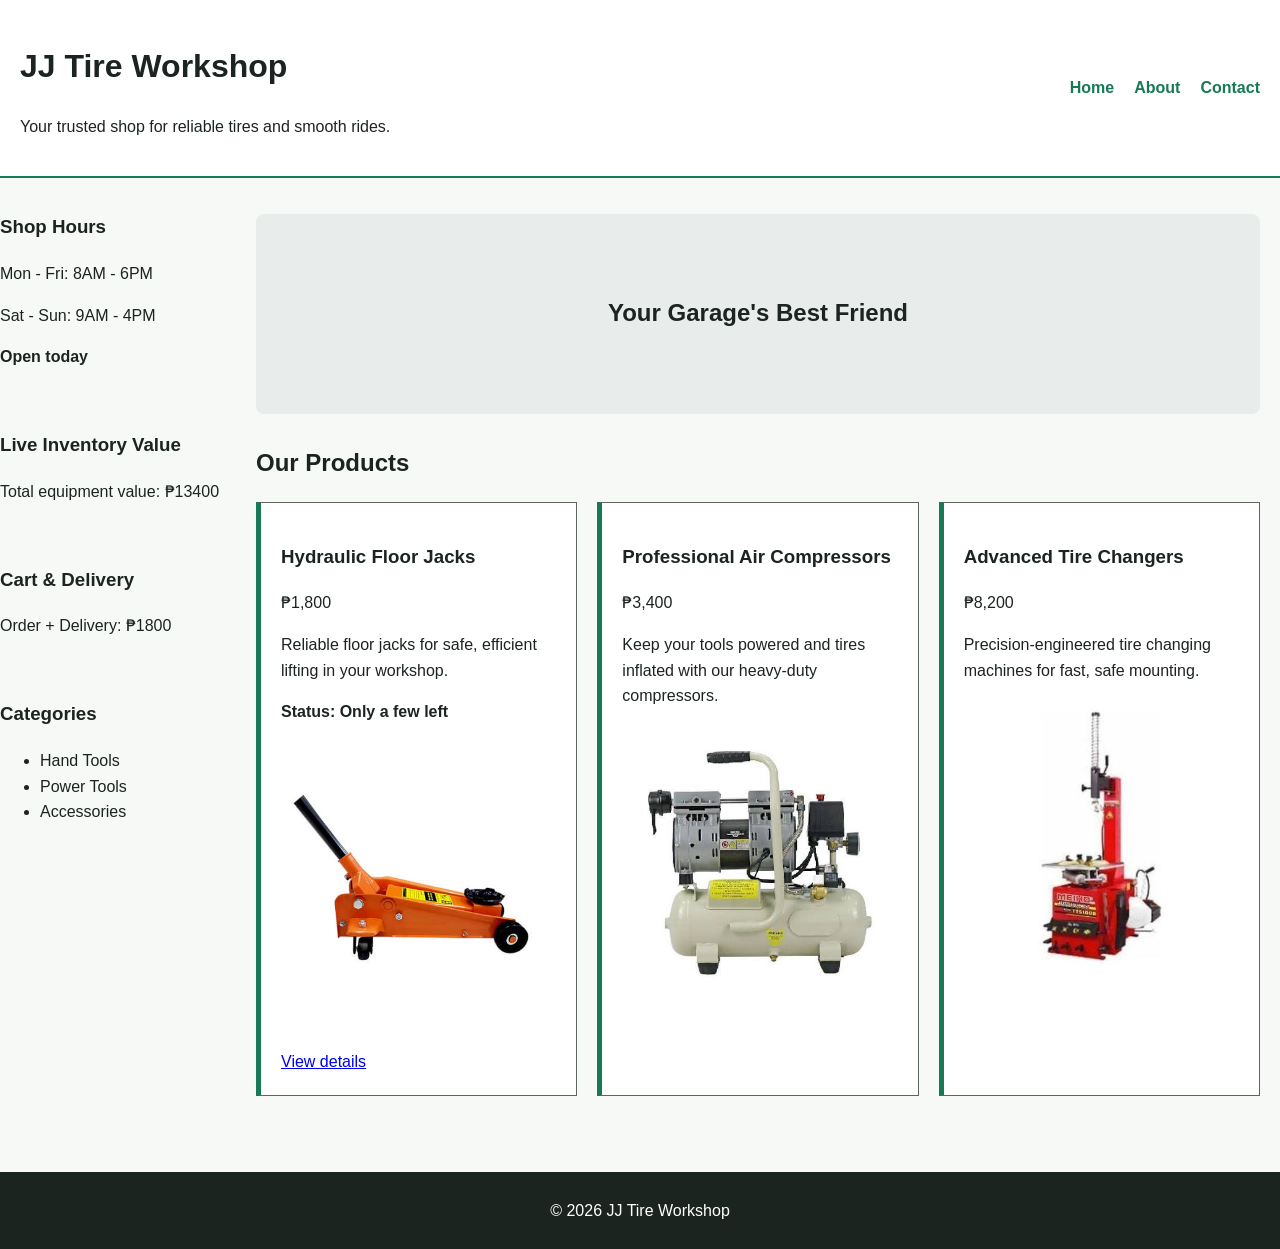
==== commit 8f799c68: "Added JS logic decisions to shop" ====
--- a/index.html
+++ b/index.html
@@ -11,7 +11,6 @@
 
         <header class="site-header">
             <div class="brand">
-              
                 <h1 id="shop-name">JJ Tire Workshop</h1>
                 <p>Your trusted shop for reliable tires and smooth rides.</p>
             </div>
@@ -29,15 +28,22 @@
             <h3>Shop Hours</h3>
             <p>Mon - Fri: 8AM - 6PM</p>
             <p>Sat - Sun: 9AM - 4PM</p>
+           
+            <p><strong id="shop-status"></strong></p>
             
             <br>
             
-            <!-- Added a place to display the computed JavaScript calculation -->
             <h3>Live Inventory Value</h3>
             <p id="computed-stats"></p>
 
             <br>
+
+           
+            <h3>Cart & Delivery</h3>
+            <p id="delivery-check"></p>
             
+            <br>
+
             <h3>Categories</h3>
             <ul>
                 <li>Hand Tools</li>
@@ -60,6 +66,10 @@
                         <h3>Hydraulic Floor Jacks</h3>
                         <p>₱1,800</p>
                         <p>Reliable floor jacks for safe, efficient lifting in your workshop.</p>
+                        
+                        <!-- ADDED FOR 8.4: Stock status -->
+                        <p><strong id="jack-stock"></strong></p>
+
                         <img src="floor_jacks.jpg" alt="A robust red hydraulic floor jack">
                         <br><br>
                         <a href="products/hydraulic-floor-jacks.html">View details</a>
@@ -69,6 +79,8 @@
                         <h3>Professional Air Compressors</h3>
                         <p>₱3,400</p>
                         <p>Keep your tools powered and tires inflated with our heavy-duty compressors.</p>
+                       
+                        <p><strong id="compressor-stock"></strong></p>
                         <img src="air_compressor.jpg" alt="A high capacity industrial grade air compressor">
                     </div>
                    
@@ -85,13 +97,12 @@
         </main>
 
         <footer>
-           
             <p id="footer-copyright">&copy; 2026 Jian Jacob A. Catulin</p>
         </footer>
 
     </div>
 
-   
     <script src="script.js"></script>
 </body>
-</html>+</html>
+
